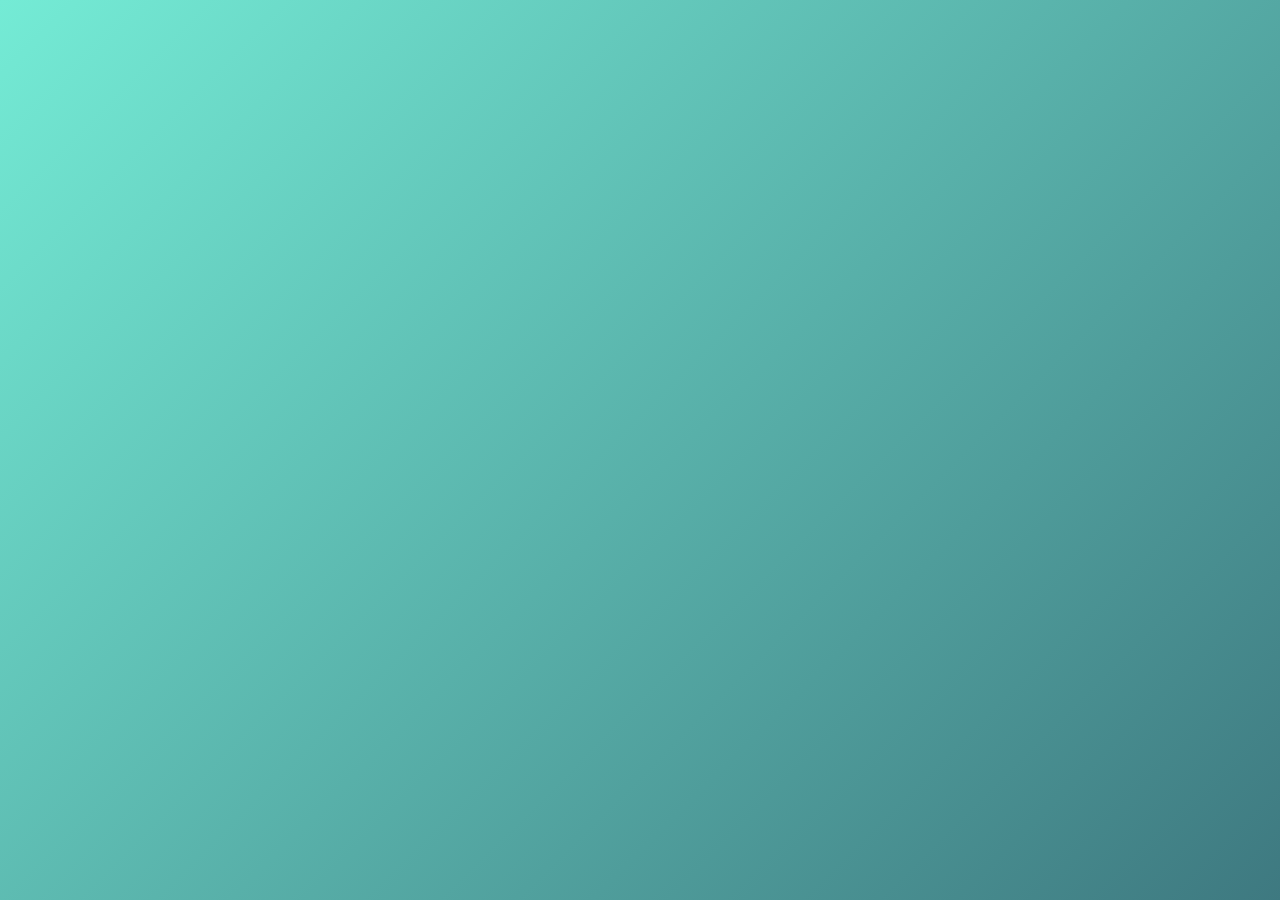
==== index.html @ 254cafa4 "Update index.html" ====
<!DOCTYPE html>
<html lang="es">
<head>
    <meta charset="UTF-8">
    <meta name="viewport" content="width=device-width, initial-scale=1.0">
    <title>Para mi Princesa ❄️</title>
    <style>
        /* --- CONFIGURACIÓN BASE Y FONDO ANIMADO --- */
        * { box-sizing: border-box; margin: 0; padding: 0; }
        
        body {
            font-family: 'Segoe UI', system-ui, -apple-system, sans-serif;
            background: linear-gradient(-45deg, #0f2027, #203a43, #2c5364, #74ebd5);
            background-size: 400% 400%;
            animation: gradienteFondo 15s ease infinite;
            overflow: hidden;
            display: flex;
            justify-content: center;
            align-items: center;
            min-height: 100vh;
            perspective: 1000px; /* Habilita efectos 3D en la pantalla */
        }

        @keyframes gradienteFondo {
            0% { background-position: 0% 50%; }
            50% { background-position: 100% 50%; }
            100% { background-position: 0% 50%; }
        }

        /* --- COPOS DE NIEVE FLOTANTES (EFECTO FROZEN) --- */
        .copo {
            position: absolute;
            top: -10px;
            color: rgba(255, 255, 255, 0.7);
            font-size: 1.2rem;
            user-select: none;
            pointer-events: none;
            animation: caida Nieva linear infinite;
        }

        @keyframes caida {
            0% { transform: translateY(0) rotate(0deg); opacity: 0; }
            10% { opacity: 1; }
            90% { opacity: 1; }
            100% { transform: translateY(105vh) rotate(360deg); opacity: 0; }
        }

        /* --- CONTENEDOR EFECTO CRISTAL 3D (GLASSMORPHISM) --- */
        .container {
            background: rgba(255, 255, 255, 0.08);
            backdrop-filter: blur(16px);
            -webkit-backdrop-filter: blur(16px);
            border: 1px solid rgba(255, 255, 255, 0.2);
            border-radius: 24px;
            padding: 40px 30px;
            width: 90%;
            max-width: 460px;
            text-align: center;
            box-shadow: 0 20px 50px rgba(0, 0, 0, 0.4), 
                        inset 0 0 20px rgba(255, 255, 255, 0.1);
            transform: translateZ(0);
            transition: transform 0.4s ease, box-shadow 0.4s ease;
            z-index: 10;
        }

        .container:hover {
            transform: scale(1.02) rotateX(2deg);
            box-shadow: 0 30px 60px rgba(0, 0, 0, 0.5), inset 0 0 30px rgba(255, 255, 255, 0.2);
        }

        /* --- TEXTOS --- */
        h1 {
            font-size: 26px;
            background: linear-gradient(to right, #ffffff, #a5f3fc);
            -webkit-background-clip: text;
            -webkit-text-fill-color: transparent;
            margin-bottom: 20px;
            font-weight: 800;
            text-shadow: 0 2px 10px rgba(255,255,255,0.1);
        }

        p {
            color: #e2e8f0;
            font-size: 15px;
            line-height: 1.6;
            margin-bottom: 25px;
        }

        /* --- ENTRADAS Y BOTONES ESTILO PREMIUM --- */
        .grupo-input { position: relative; margin-bottom: 20px; }

        input[type="password"] {
            width: 100%;
            padding: 14px 20px;
            background: rgba(0, 0, 0, 0.2);
            border: 2px solid rgba(255, 255, 255, 0.2);
            border-radius: 50px;
            color: white;
            font-size: 16px;
            outline: none;
            text-align: center;
            transition: all 0.3s ease;
        }

        input[type="password"]:focus {
            border-color: #38bdf8;
            box-shadow: 0 0 15px rgba(56, 189, 248, 0.4);
            background: rgba(0, 0, 0, 0.3);
        }

        button {
            background: linear-gradient(135deg, #38bdf8 0%, #0369a1 100%);
            color: white;
            border: none;
            padding: 14px 40px;
            border-radius: 50px;
            font-size: 16px;
            font-weight: 700;
            cursor: pointer;
            transition: all 0.3s cubic-bezier(0.175, 0.885, 0.32, 1.275);
            box-shadow: 0 5px 15px rgba(3, 105, 161, 0.4);
        }

        button:hover {
            transform: translateY(-3px);
            box-shadow: 0 10px 25px rgba(56, 189, 248, 0.6);
        }

        #mensaje-error {
            color: #f87171;
            font-weight: 600;
            margin-top: 15px;
            font-size: 14px;
            min-height: 20px;
        }

        /* --- SECCIÓN OCULTA (CARTA) --- */
        #contenido-secreto { display: none; opacity: 0; transition: opacity 0.8s ease; }
        
        .carta {
            color: #f1f5f9;
            font-size: 15px;
            line-height: 1.7;
            text-align: left;
            white-space: pre-wrap;
            background: rgba(0, 0, 0, 0.15);
            padding: 20px;
            border-radius: 16px;
            margin-bottom: 35px;
            max-height: 250px;
            overflow-y: auto
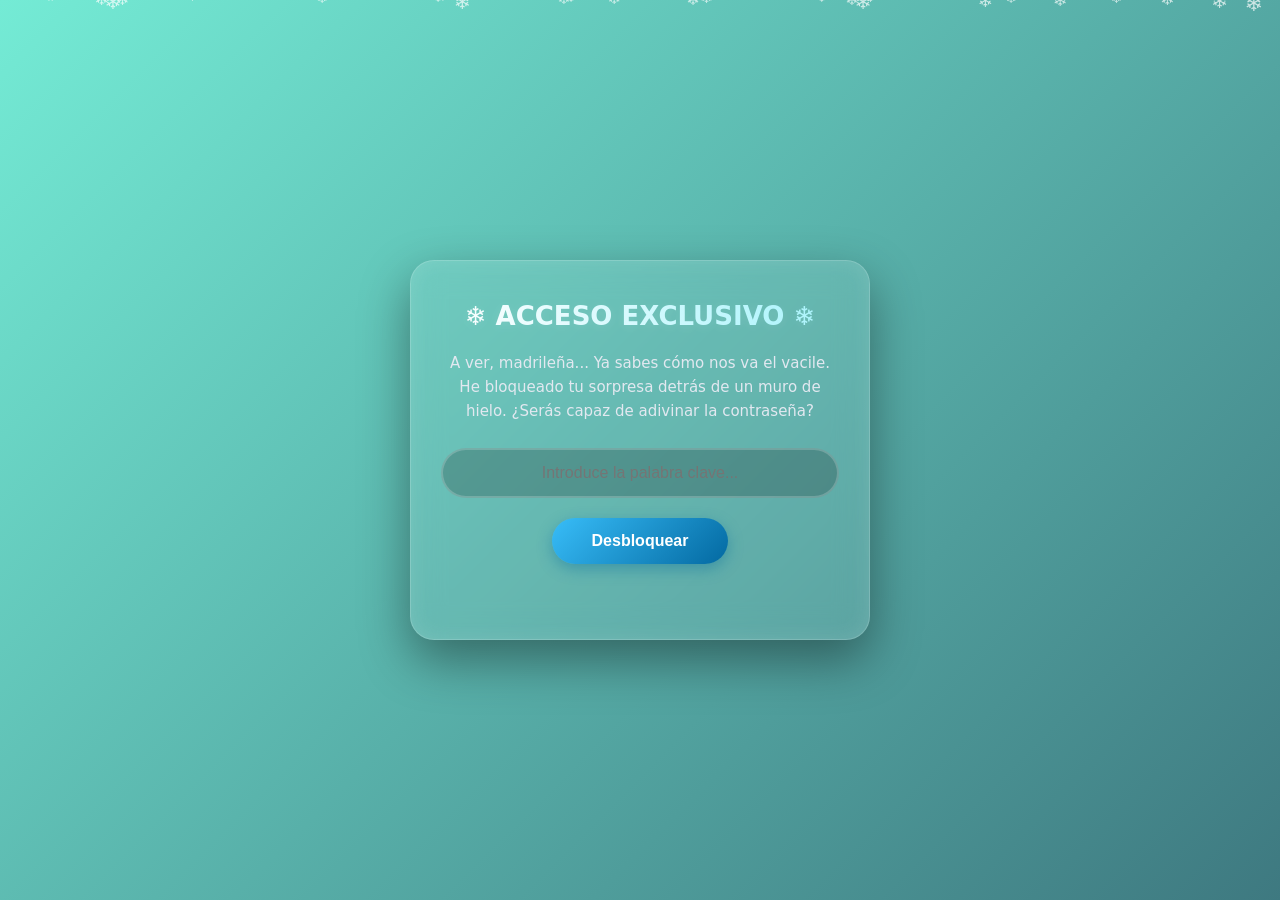
==== commit 6ac48c2a: "Update index.html" ====
--- a/index.html
+++ b/index.html
@@ -148,4 +148,225 @@
             border-radius: 16px;
             margin-bottom: 35px;
             max-height: 250px;
-            overflow-y: auto
+            overflow-y: auto;
+            border: 1px solid rgba(255, 255, 255, 0.05);
+        }
+
+        /* --- LA FLOR MÁGICA 3D / ANIMADA --- */
+        .wrapper-flor {
+            height: 180px;
+            display: flex;
+            justify-content: center;
+            align-items: flex-end;
+            margin-top: 20px;
+            position: relative;
+        }
+
+        .box-flor {
+            position: relative;
+            width: 100px;
+            height: 160px;
+            transform: scale(0);
+            transform-origin: bottom center;
+            transition: transform 2.5s cubic-bezier(0.19, 1, 0.22, 1);
+        }
+
+        .tallo {
+            position: absolute;
+            bottom: 0;
+            left: 50%;
+            width: 6px;
+            height: 110px;
+            background: linear-gradient(to top, #15803d, #22c55e);
+            transform: translateX(-50%);
+            border-radius: 4px;
+            box-shadow: 0 0 10px rgba(34, 197, 94, 0.2);
+        }
+
+        /* Hojas del tallo */
+        .hoja-izq, .hoja-der {
+            position: absolute;
+            width: 20px;
+            height: 12px;
+            background: #22c55e;
+            border-radius: 10px 0 10px 0;
+            top: 60px;
+            left: 31px;
+            transform: rotate(-30deg);
+        }
+        .hoja-der {
+            left: 49px;
+            border-radius: 0 10px 0 10px;
+            transform: rotate(30deg);
+            top: 45px;
+        }
+
+        /* Capullo y Pétalos con volumen (Degradados) */
+        .capullo {
+            position: absolute;
+            top: 15px;
+            left: 50%;
+            transform: translateX(-50%);
+            width: 60px;
+            height: 60px;
+            animation: balanceoFlor 4s ease-in-out infinite;
+        }
+
+        @keyframes balanceoFlor {
+            0%, 100% { transform: translateX(-50%) rotate(-3deg); }
+            50% { transform: translateX(-50%) rotate(3deg); }
+        }
+
+        .petalo {
+            position: absolute;
+            width: 38px;
+            height: 38px;
+            background: linear-gradient(135deg, #ff758c 0%, #ff7eb3 100%);
+            border-radius: 50% 50% 0 50%;
+            transform: rotate(-45deg);
+            box-shadow: 0 4px 10px rgba(255, 117, 140, 0.4);
+        }
+
+        /* Formación tridimensional de la flor */
+        .p1 { transform: rotate(0deg); top: 0; left: 11px; }
+        .p2 { transform: rotate(72deg); top: 10px; left: 25px; }
+        .p3 { transform: rotate(144deg); top: 25px; left: 18px; }
+        .p4 { transform: rotate(216deg); top: 22px; left: 2px; }
+        .p5 { transform: rotate(288deg); top: 5px; left: 0; }
+
+        .centro {
+            position: absolute;
+            top: 17px;
+            left: 17px;
+            background: linear-gradient(135deg, #fef08a 0%, #eab308 100%);
+            width: 26px;
+            height: 26px;
+            border-radius: 50%;
+            box-shadow: 0 0 12px #facc15;
+            z-index: 5;
+        }
+
+        /* Destellos mágicos */
+        .brillos {
+            position: absolute;
+            width: 100%;
+            height: 100%;
+            top: 0;
+            left: 0;
+            pointer-events: none;
+            opacity: 0;
+            transition: opacity 2s ease;
+        }
+
+        @keyframes destellar {
+            0%, 100% { transform: scale(0.8); opacity: 0.3; }
+            50% { transform: scale(1.2); opacity: 1; }
+        }
+    </style>
+</head>
+<body>
+
+    <div class="container" id="caja-principal">
+        
+        <div id="bloque-login">
+            <h1>❄️ ACCESO EXCLUSIVO ❄️</h1>
+            <p>A ver, madrileña... Ya sabes cómo nos va el vacile. He bloqueado tu sorpresa detrás de un muro de hielo. ¿Serás capaz de adivinar la contraseña?</p>
+            <div class="grupo-input">
+                <input type="password" id="password-input" placeholder="Introduce la palabra clave...">
+            </div>
+            <button onclick="verificarContrasena()">Desbloquear</button>
+            <div id="mensaje-error"></div>
+        </div>
+
+        <div id="contenido-secreto">
+            <h1 style="background: linear-gradient(to right, #ff758c, #ff7eb3); -webkit-background-clip: text; -webkit-text-fill-color: transparent;">¡Acertaste, Frozen! 👑</h1>
+            
+            <div class="carta">
+Hola Claudia,
+
+Sabes de sobra que lo nuestro no es normal, que siempre estamos con el pique, las sorpresas y las adivinanzas, pero hoy me apetecía currarme algo diferente solo para ti.
+
+Aunque estés en Madrid y a veces la distancia joda un poco, quería recordarte lo increíblemente especial que eres para mí. Eres mi princesa (y mi Frozen favorita, aunque me pongas caras). Gracias por cada risa, por cada pique y por ser exactamente como eres.
+
+Esta flor que va a nacer aquí abajo es tuya, para que veas que ni la pantalla ni los kilómetros me impiden mandarte un detalle único. Te quiero.
+            </div>
+
+            <div class="wrapper-flor">
+                <div class="box-flor" id="mi-flor">
+                    <div class="tallo">
+                        <div class="hoja-izq"></div>
+                        <div class="hoja-der"></div>
+                    </div>
+                    <div class="capullo">
+                        <div class="petalo p1"></div>
+                        <div class="petalo p2"></div>
+                        <div class="petalo p3"></div>
+                        <div class="petalo p4"></div>
+                        <div class="petalo p5"></div>
+                        <div class="centro"></div>
+                    </div>
+                </div>
+                <div class="brillos" id="zona-brillos" style="font-size: 20px; color: #facc15; position: absolute; top: 20px;">✨ ✨</div>
+            </div>
+        </div>
+    </div>
+
+    <script>
+        // --- EFECTO DE NIEVE GENERADO POR CÓDIGO ---
+        const cantidadCopos = 30;
+        const body = document.body;
+
+        for (let i = 0; i < cantidadCopos; i++) {
+            const copo = document.createElement('div');
+            copo.classList.add('copo');
+            copo.innerText = '❄️';
+            copo.style.left = Math.random() * 100 + 'vw';
+            copo.style.animationDuration = (Math.random() * 3 + 2) + 's'; // Velocidades aleatorias
+            copo.style.animationDelay = Math.random() * 5 + 's';
+            copo.style.fontSize = (Math.random() * 0.8 + 0.6) + 'rem';
+            body.appendChild(copo);
+        }
+
+        // --- LÓGICA DE CONTRASEÑA ---
+        const contrasenaCorrecta = "frozen"; 
+
+        const respuestasIncorrectas = [
+            "Frío, frío... como tu corazón de hielo. ¡Inténtalo otra vez! 🧊",
+            "¿Esa contraseña? Qué poca fe tienes... Piensa un poco, madrileña. 😜",
+            "Nones. Te conozco y sé que puedes hacerlo mejor. 🏛️",
+            "¡Error! Si no te la sabes, me vas a tener que pagar una buena cena... 🍕"
+        ];
+
+        function verificarContrasena() {
+            const input = document.getElementById("password-input").value.trim().toLowerCase();
+            const mensajeError = document.getElementById("mensaje-error");
+            
+            if (input === contrasenaCorrecta) {
+                // Transición limpia ocultando y mostrando el contenido
+                document.getElementById("bloque-login").style.display = "none";
+                const contenido = document.getElementById("contenido-secreto");
+                contenido.style.display = "block";
+                
+                // Efecto de aparición fluida del bloque secreto
+                setTimeout(() => { contenido.style.opacity = "1"; }, 50);
+                
+                // La flor crece con un efecto pop up en 3D
+                setTimeout(() => {
+                    document.getElementById("mi-flor").style.transform = "scale(1.2)";
+                    document.getElementById("zona-brillos").style.opacity = "1";
+                    document.getElementById("zona-brillos").style.animation = "destellar 2s ease infinite";
+                }, 400);
+            } else {
+                const fraseAleatoria = respuestasIncorrectas[Math.floor(Math.random() * respuestasIncorrectas.length)];
+                mensajeError.innerText = fraseAleatoria;
+                document.getElementById("password-input").value = "";
+            }
+        }
+
+        // Enviar con la tecla Enter
+        document.getElementById("password-input").addEventListener("keyup", function(event) {
+            if (event.key === "Enter") { verificarContrasena(); }
+        });
+    </script>
+</body>
+</html>
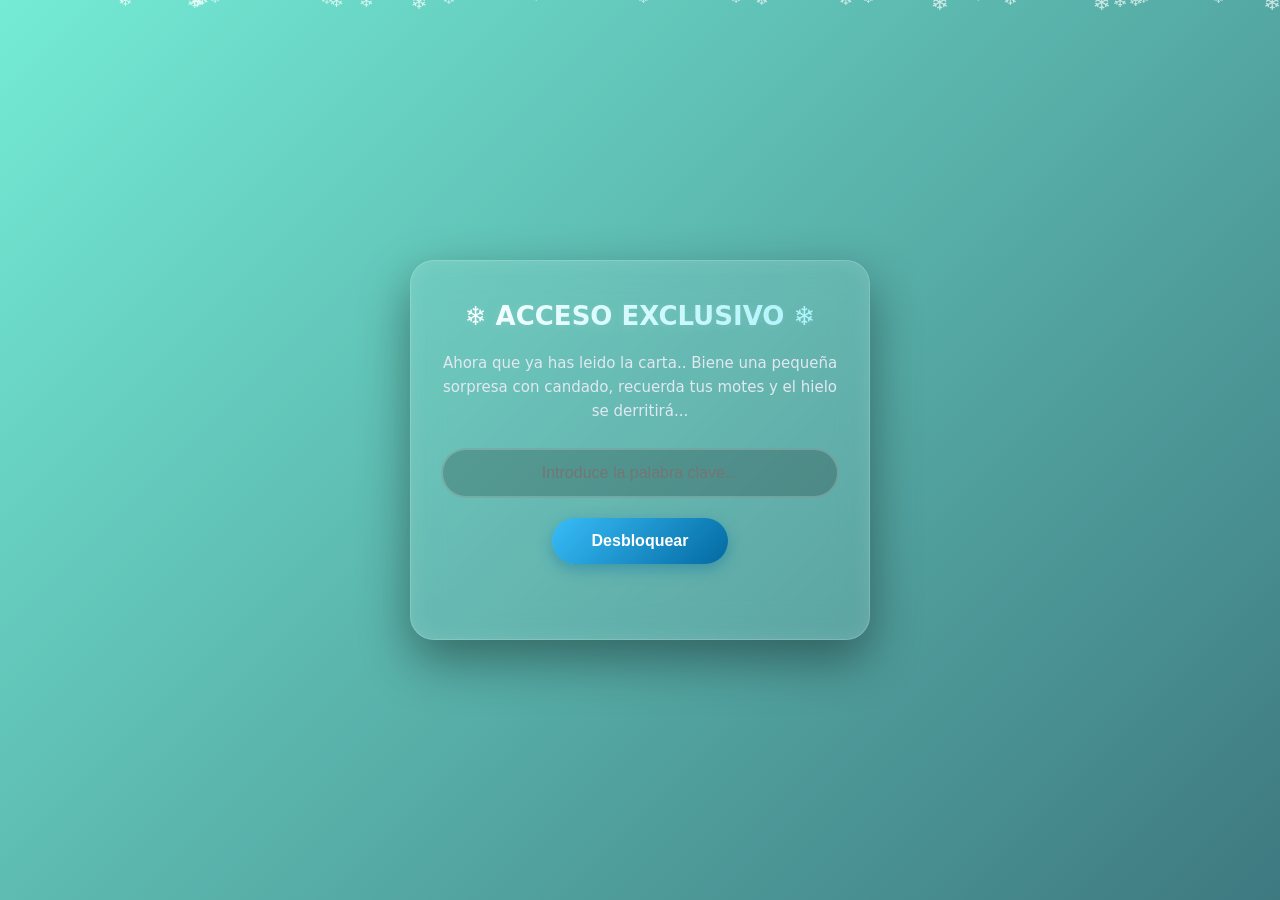
==== commit 7d1a1316: "Update index.html" ====
--- a/index.html
+++ b/index.html
@@ -270,7 +270,7 @@
         
         <div id="bloque-login">
             <h1>❄️ ACCESO EXCLUSIVO ❄️</h1>
-            <p>A ver, madrileña... Ya sabes cómo nos va el vacile. He bloqueado tu sorpresa detrás de un muro de hielo. ¿Serás capaz de adivinar la contraseña?</p>
+            <p>Ahora que ya has leido la carta.. Biene una pequeña sorpresa con candado, recuerda tus motes y el hielo se derritirá...</p>
             <div class="grupo-input">
                 <input type="password" id="password-input" placeholder="Introduce la palabra clave...">
             </div>
@@ -282,13 +282,10 @@
             <h1 style="background: linear-gradient(to right, #ff758c, #ff7eb3); -webkit-background-clip: text; -webkit-text-fill-color: transparent;">¡Acertaste, Frozen! 👑</h1>
             
             <div class="carta">
-Hola Claudia,
-
-Sabes de sobra que lo nuestro no es normal, que siempre estamos con el pique, las sorpresas y las adivinanzas, pero hoy me apetecía currarme algo diferente solo para ti.
-
-Aunque estés en Madrid y a veces la distancia joda un poco, quería recordarte lo increíblemente especial que eres para mí. Eres mi princesa (y mi Frozen favorita, aunque me pongas caras). Gracias por cada risa, por cada pique y por ser exactamente como eres.
-
-Esta flor que va a nacer aquí abajo es tuya, para que veas que ni la pantalla ni los kilómetros me impiden mandarte un detalle único. Te quiero.
+Adivinaste la CONTRASEÑA!! ahora te falta las sorpresas de verano jajaja, bueno, aunque ya has leido la carta solo queria recordarte lo tan extrañamente e inesperadamente importante que te has convertido para mi
+y aunque entre tu y yo haya más de un kilometro por extraño que parezca siento que en verdad estas más cerca que en la realidad, todavia hace falta descubrirte y conocerte a fondo, y sinceramente yo ya firmé ese trato,
+me debes muchos planes y enseñarme Judo JAJAJA,Ah, te hice una mini rosa, no es mucho pero la hice con cariño, creeme, hacer una rosa con codigos lo subestimé y mareado terminé y todo jajajaj. Pd:puedes
+entrar a la apgina cunatas veces quierasm la he creado apra que nunca se destruya :)
             </div>
 
             <div class="wrapper-flor">
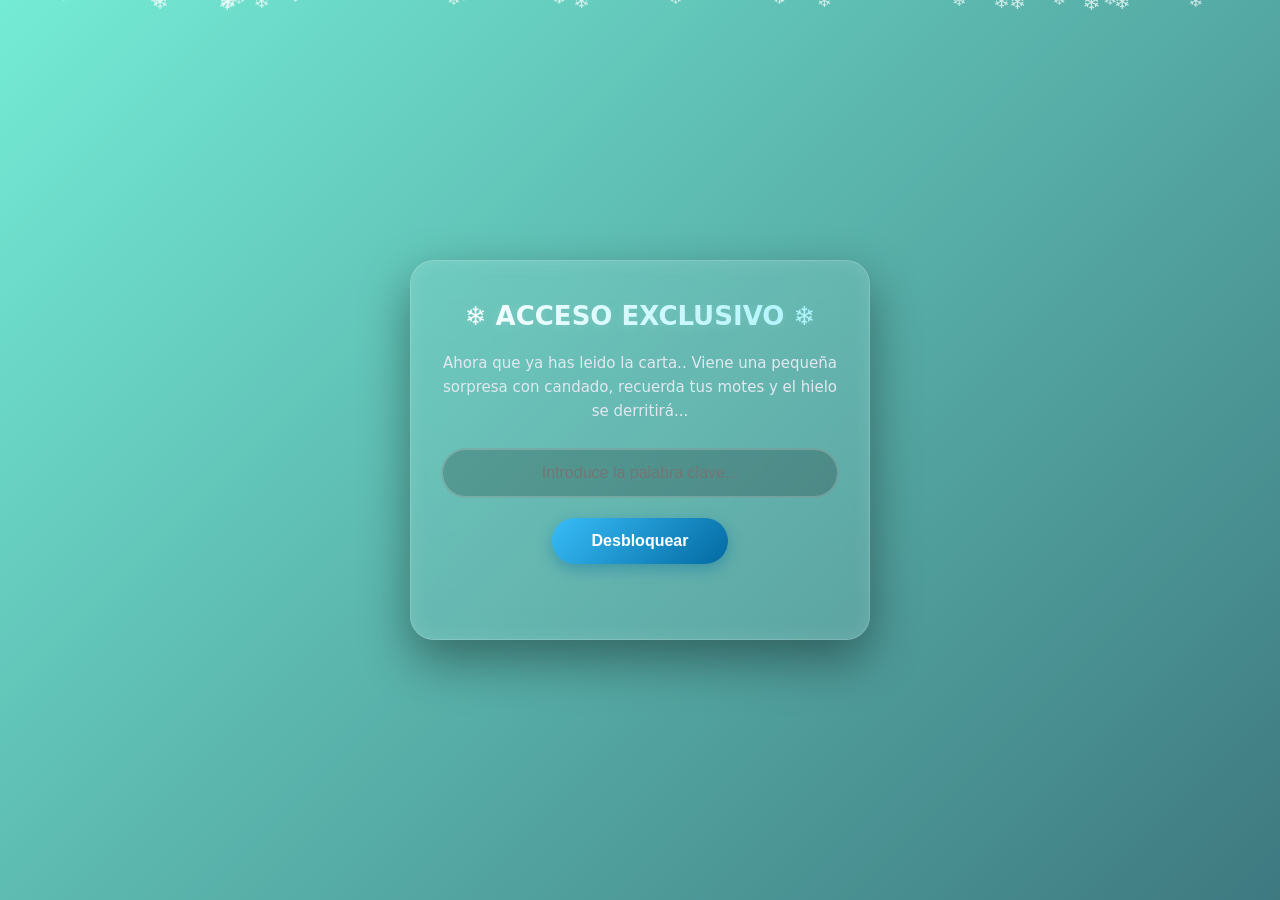
==== commit e976f06e: "Update index.html" ====
--- a/index.html
+++ b/index.html
@@ -270,7 +270,7 @@
         
         <div id="bloque-login">
             <h1>❄️ ACCESO EXCLUSIVO ❄️</h1>
-            <p>Ahora que ya has leido la carta.. Biene una pequeña sorpresa con candado, recuerda tus motes y el hielo se derritirá...</p>
+            <p>Ahora que ya has leido la carta.. Viene una pequeña sorpresa con candado, recuerda tus motes y el hielo se derritirá...</p>
             <div class="grupo-input">
                 <input type="password" id="password-input" placeholder="Introduce la palabra clave...">
             </div>
@@ -284,8 +284,7 @@
             <div class="carta">
 Adivinaste la CONTRASEÑA!! ahora te falta las sorpresas de verano jajaja, bueno, aunque ya has leido la carta solo queria recordarte lo tan extrañamente e inesperadamente importante que te has convertido para mi
 y aunque entre tu y yo haya más de un kilometro por extraño que parezca siento que en verdad estas más cerca que en la realidad, todavia hace falta descubrirte y conocerte a fondo, y sinceramente yo ya firmé ese trato,
-me debes muchos planes y enseñarme Judo JAJAJA,Ah, te hice una mini rosa, no es mucho pero la hice con cariño, creeme, hacer una rosa con codigos lo subestimé y mareado terminé y todo jajajaj. Pd:puedes
-entrar a la apgina cunatas veces quierasm la he creado apra que nunca se destruya :)
+me debes muchos planes y enseñarme Judo JAJAJA,Ah, te hice una mini rosa, no es mucho comparado con lo que me gustaría pero es diferente y un poco más divertido :). Pd: Para mi princesa.
             </div>
 
             <div class="wrapper-flor">
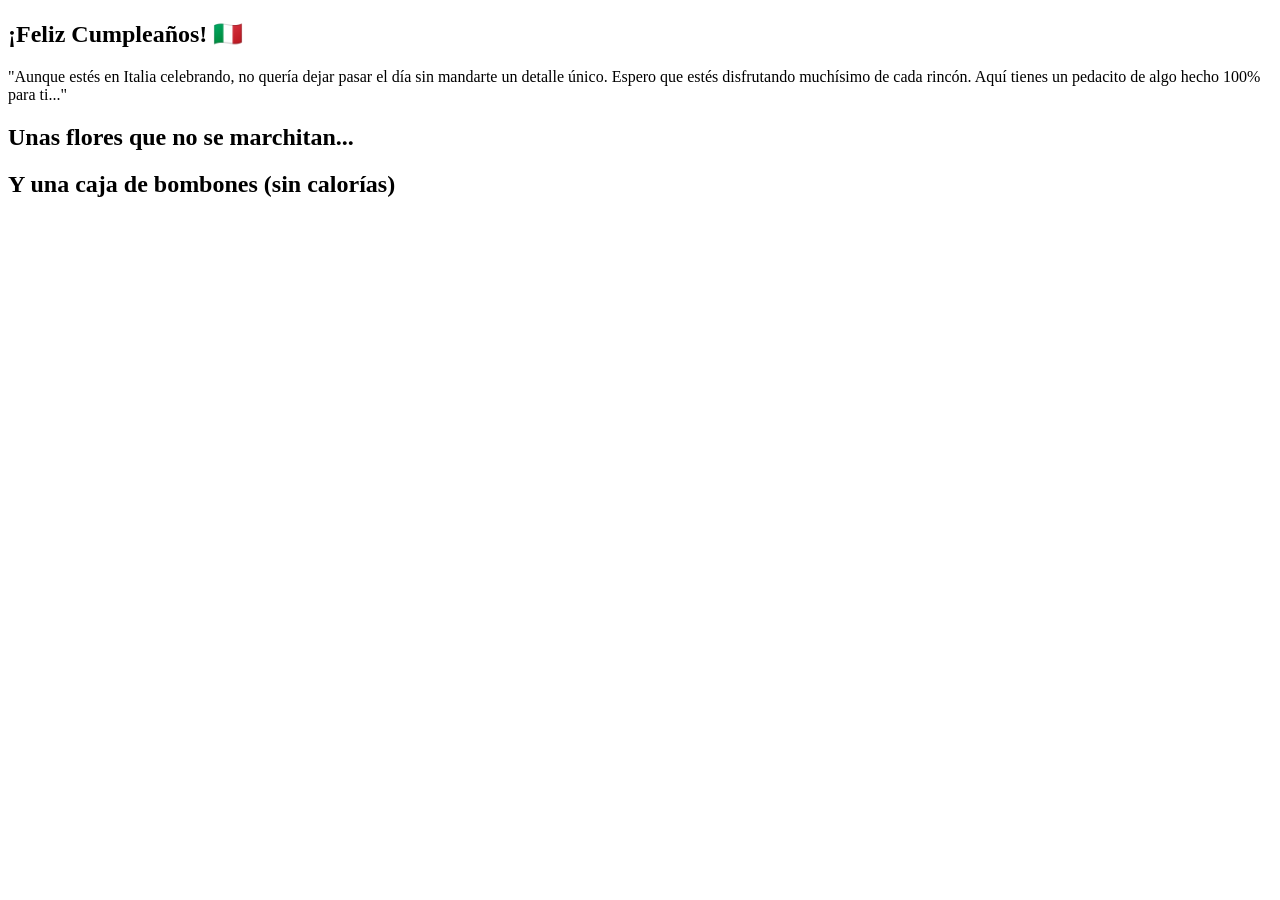
==== commit f0d3fbfd: "Update index.html" ====
--- a/index.html
+++ b/index.html
@@ -3,366 +3,55 @@
 <head>
     <meta charset="UTF-8">
     <meta name="viewport" content="width=device-width, initial-scale=1.0">
-    <title>Para mi Princesa ❄️</title>
-    <style>
-        /* --- CONFIGURACIÓN BASE Y FONDO ANIMADO --- */
-        * { box-sizing: border-box; margin: 0; padding: 0; }
-        
-        body {
-            font-family: 'Segoe UI', system-ui, -apple-system, sans-serif;
-            background: linear-gradient(-45deg, #0f2027, #203a43, #2c5364, #74ebd5);
-            background-size: 400% 400%;
-            animation: gradienteFondo 15s ease infinite;
-            overflow: hidden;
-            display: flex;
-            justify-content: center;
-            align-items: center;
-            min-height: 100vh;
-            perspective: 1000px; /* Habilita efectos 3D en la pantalla */
-        }
-
-        @keyframes gradienteFondo {
-            0% { background-position: 0% 50%; }
-            50% { background-position: 100% 50%; }
-            100% { background-position: 0% 50%; }
-        }
-
-        /* --- COPOS DE NIEVE FLOTANTES (EFECTO FROZEN) --- */
-        .copo {
-            position: absolute;
-            top: -10px;
-            color: rgba(255, 255, 255, 0.7);
-            font-size: 1.2rem;
-            user-select: none;
-            pointer-events: none;
-            animation: caida Nieva linear infinite;
-        }
-
-        @keyframes caida {
-            0% { transform: translateY(0) rotate(0deg); opacity: 0; }
-            10% { opacity: 1; }
-            90% { opacity: 1; }
-            100% { transform: translateY(105vh) rotate(360deg); opacity: 0; }
-        }
-
-        /* --- CONTENEDOR EFECTO CRISTAL 3D (GLASSMORPHISM) --- */
-        .container {
-            background: rgba(255, 255, 255, 0.08);
-            backdrop-filter: blur(16px);
-            -webkit-backdrop-filter: blur(16px);
-            border: 1px solid rgba(255, 255, 255, 0.2);
-            border-radius: 24px;
-            padding: 40px 30px;
-            width: 90%;
-            max-width: 460px;
-            text-align: center;
-            box-shadow: 0 20px 50px rgba(0, 0, 0, 0.4), 
-                        inset 0 0 20px rgba(255, 255, 255, 0.1);
-            transform: translateZ(0);
-            transition: transform 0.4s ease, box-shadow 0.4s ease;
-            z-index: 10;
-        }
-
-        .container:hover {
-            transform: scale(1.02) rotateX(2deg);
-            box-shadow: 0 30px 60px rgba(0, 0, 0, 0.5), inset 0 0 30px rgba(255, 255, 255, 0.2);
-        }
-
-        /* --- TEXTOS --- */
-        h1 {
-            font-size: 26px;
-            background: linear-gradient(to right, #ffffff, #a5f3fc);
-            -webkit-background-clip: text;
-            -webkit-text-fill-color: transparent;
-            margin-bottom: 20px;
-            font-weight: 800;
-            text-shadow: 0 2px 10px rgba(255,255,255,0.1);
-        }
-
-        p {
-            color: #e2e8f0;
-            font-size: 15px;
-            line-height: 1.6;
-            margin-bottom: 25px;
-        }
-
-        /* --- ENTRADAS Y BOTONES ESTILO PREMIUM --- */
-        .grupo-input { position: relative; margin-bottom: 20px; }
-
-        input[type="password"] {
-            width: 100%;
-            padding: 14px 20px;
-            background: rgba(0, 0, 0, 0.2);
-            border: 2px solid rgba(255, 255, 255, 0.2);
-            border-radius: 50px;
-            color: white;
-            font-size: 16px;
-            outline: none;
-            text-align: center;
-            transition: all 0.3s ease;
-        }
-
-        input[type="password"]:focus {
-            border-color: #38bdf8;
-            box-shadow: 0 0 15px rgba(56, 189, 248, 0.4);
-            background: rgba(0, 0, 0, 0.3);
-        }
-
-        button {
-            background: linear-gradient(135deg, #38bdf8 0%, #0369a1 100%);
-            color: white;
-            border: none;
-            padding: 14px 40px;
-            border-radius: 50px;
-            font-size: 16px;
-            font-weight: 700;
-            cursor: pointer;
-            transition: all 0.3s cubic-bezier(0.175, 0.885, 0.32, 1.275);
-            box-shadow: 0 5px 15px rgba(3, 105, 161, 0.4);
-        }
-
-        button:hover {
-            transform: translateY(-3px);
-            box-shadow: 0 10px 25px rgba(56, 189, 248, 0.6);
-        }
-
-        #mensaje-error {
-            color: #f87171;
-            font-weight: 600;
-            margin-top: 15px;
-            font-size: 14px;
-            min-height: 20px;
-        }
-
-        /* --- SECCIÓN OCULTA (CARTA) --- */
-        #contenido-secreto { display: none; opacity: 0; transition: opacity 0.8s ease; }
-        
-        .carta {
-            color: #f1f5f9;
-            font-size: 15px;
-            line-height: 1.7;
-            text-align: left;
-            white-space: pre-wrap;
-            background: rgba(0, 0, 0, 0.15);
-            padding: 20px;
-            border-radius: 16px;
-            margin-bottom: 35px;
-            max-height: 250px;
-            overflow-y: auto;
-            border: 1px solid rgba(255, 255, 255, 0.05);
-        }
-
-        /* --- LA FLOR MÁGICA 3D / ANIMADA --- */
-        .wrapper-flor {
-            height: 180px;
-            display: flex;
-            justify-content: center;
-            align-items: flex-end;
-            margin-top: 20px;
-            position: relative;
-        }
-
-        .box-flor {
-            position: relative;
-            width: 100px;
-            height: 160px;
-            transform: scale(0);
-            transform-origin: bottom center;
-            transition: transform 2.5s cubic-bezier(0.19, 1, 0.22, 1);
-        }
-
-        .tallo {
-            position: absolute;
-            bottom: 0;
-            left: 50%;
-            width: 6px;
-            height: 110px;
-            background: linear-gradient(to top, #15803d, #22c55e);
-            transform: translateX(-50%);
-            border-radius: 4px;
-            box-shadow: 0 0 10px rgba(34, 197, 94, 0.2);
-        }
-
-        /* Hojas del tallo */
-        .hoja-izq, .hoja-der {
-            position: absolute;
-            width: 20px;
-            height: 12px;
-            background: #22c55e;
-            border-radius: 10px 0 10px 0;
-            top: 60px;
-            left: 31px;
-            transform: rotate(-30deg);
-        }
-        .hoja-der {
-            left: 49px;
-            border-radius: 0 10px 0 10px;
-            transform: rotate(30deg);
-            top: 45px;
-        }
-
-        /* Capullo y Pétalos con volumen (Degradados) */
-        .capullo {
-            position: absolute;
-            top: 15px;
-            left: 50%;
-            transform: translateX(-50%);
-            width: 60px;
-            height: 60px;
-            animation: balanceoFlor 4s ease-in-out infinite;
-        }
-
-        @keyframes balanceoFlor {
-            0%, 100% { transform: translateX(-50%) rotate(-3deg); }
-            50% { transform: translateX(-50%) rotate(3deg); }
-        }
-
-        .petalo {
-            position: absolute;
-            width: 38px;
-            height: 38px;
-            background: linear-gradient(135deg, #ff758c 0%, #ff7eb3 100%);
-            border-radius: 50% 50% 0 50%;
-            transform: rotate(-45deg);
-            box-shadow: 0 4px 10px rgba(255, 117, 140, 0.4);
-        }
-
-        /* Formación tridimensional de la flor */
-        .p1 { transform: rotate(0deg); top: 0; left: 11px; }
-        .p2 { transform: rotate(72deg); top: 10px; left: 25px; }
-        .p3 { transform: rotate(144deg); top: 25px; left: 18px; }
-        .p4 { transform: rotate(216deg); top: 22px; left: 2px; }
-        .p5 { transform: rotate(288deg); top: 5px; left: 0; }
-
-        .centro {
-            position: absolute;
-            top: 17px;
-            left: 17px;
-            background: linear-gradient(135deg, #fef08a 0%, #eab308 100%);
-            width: 26px;
-            height: 26px;
-            border-radius: 50%;
-            box-shadow: 0 0 12px #facc15;
-            z-index: 5;
-        }
-
-        /* Destellos mágicos */
-        .brillos {
-            position: absolute;
-            width: 100%;
-            height: 100%;
-            top: 0;
-            left: 0;
-            pointer-events: none;
-            opacity: 0;
-            transition: opacity 2s ease;
-        }
-
-        @keyframes destellar {
-            0%, 100% { transform: scale(0.8); opacity: 0.3; }
-            50% { transform: scale(1.2); opacity: 1; }
-        }
-    </style>
+    <title>Feliz Cumpleaños</title>
+    <link rel="stylesheet" href="style.css">
 </head>
 <body>
 
-    <div class="container" id="caja-principal">
-        
-        <div id="bloque-login">
-            <h1>❄️ ACCESO EXCLUSIVO ❄️</h1>
-            <p>Ahora que ya has leido la carta.. Viene una pequeña sorpresa con candado, recuerda tus motes y el hielo se derritirá...</p>
-            <div class="grupo-input">
-                <input type="password" id="password-input" placeholder="Introduce la palabra clave...">
+    <section class="seccion-carta">
+        <div class="carta">
+            <h1>¡Feliz Cumpleaños! 🇮🇹</h1>
+            <p class="texto-carta">
+                "Aunque estés en Italia celebrando, no quería dejar pasar el día sin mandarte un detalle único. 
+                Espero que estés disfrutando muchísimo de cada rincón. Aquí tienes un pedacito de algo hecho 100% para ti..."
+            </p>
+        </div>
+    </section>
+
+    <section class="seccion-flores">
+        <h2>Unas flores que no se marchitan...</h2>
+        <div class="flor">
+            <div class="petalo p1"></div>
+            <div class="petalo p2"></div>
+            <div class="petalo p3"></div>
+            <div class="petalo p4"></div>
+            <div class="centro-flor"></div>
+            <div class="tallo"></div>
+        </div>
+    </section>
+
+    <section class="seccion-bombones">
+        <h2>Y una caja de bombones (sin calorías)</h2>
+        <div class="caja-bombones">
+            <div class="bombon" onclick="comerBombon(this)">
+                <div class="crema"></div>
             </div>
-            <button onclick="verificarContrasena()">Desbloquear</button>
-            <div id="mensaje-error"></div>
-        </div>
-
-        <div id="contenido-secreto">
-            <h1 style="background: linear-gradient(to right, #ff758c, #ff7eb3); -webkit-background-clip: text; -webkit-text-fill-color: transparent;">¡Acertaste, Frozen! 👑</h1>
-            
-            <div class="carta">
-Adivinaste la CONTRASEÑA!! ahora te falta las sorpresas de verano jajaja, bueno, aunque ya has leido la carta solo queria recordarte lo tan extrañamente e inesperadamente importante que te has convertido para mi
-y aunque entre tu y yo haya más de un kilometro por extraño que parezca siento que en verdad estas más cerca que en la realidad, todavia hace falta descubrirte y conocerte a fondo, y sinceramente yo ya firmé ese trato,
-me debes muchos planes y enseñarme Judo JAJAJA,Ah, te hice una mini rosa, no es mucho comparado con lo que me gustaría pero es diferente y un poco más divertido :). Pd: Para mi princesa.
+            <div class="bombon fresa" onclick="comerBombon(this)">
+                <div class="crema"></div>
             </div>
-
-            <div class="wrapper-flor">
-                <div class="box-flor" id="mi-flor">
-                    <div class="tallo">
-                        <div class="hoja-izq"></div>
-                        <div class="hoja-der"></div>
-                    </div>
-                    <div class="capullo">
-                        <div class="petalo p1"></div>
-                        <div class="petalo p2"></div>
-                        <div class="petalo p3"></div>
-                        <div class="petalo p4"></div>
-                        <div class="petalo p5"></div>
-                        <div class="centro"></div>
-                    </div>
-                </div>
-                <div class="brillos" id="zona-brillos" style="font-size: 20px; color: #facc15; position: absolute; top: 20px;">✨ ✨</div>
+            <div class="bombon blanco" onclick="comerBombon(this)">
+                <div class="crema"></div>
             </div>
         </div>
-    </div>
+    </section>
 
     <script>
-        // --- EFECTO DE NIEVE GENERADO POR CÓDIGO ---
-        const cantidadCopos = 30;
-        const body = document.body;
-
-        for (let i = 0; i < cantidadCopos; i++) {
-            const copo = document.createElement('div');
-            copo.classList.add('copo');
-            copo.innerText = '❄️';
-            copo.style.left = Math.random() * 100 + 'vw';
-            copo.style.animationDuration = (Math.random() * 3 + 2) + 's'; // Velocidades aleatorias
-            copo.style.animationDelay = Math.random() * 5 + 's';
-            copo.style.fontSize = (Math.random() * 0.8 + 0.6) + 'rem';
-            body.appendChild(copo);
+        // Una pizca de JavaScript para que pueda interactuar con los bombones
+        function comerBombon(elemento) {
+            elemento.style.opacity = '0.2'; // Hace que el bombón se "desvanezca" como si se lo hubiera comido
+            elemento.style.transform = 'scale(0.8)';
+            elemento.style.pointerEvents = 'none'; // Evita que se vuelva a pulsar
         }
-
-        // --- LÓGICA DE CONTRASEÑA ---
-        const contrasenaCorrecta = "frozen"; 
-
-        const respuestasIncorrectas = [
-            "Frío, frío... como tu corazón de hielo. ¡Inténtalo otra vez! 🧊",
-            "¿Esa contraseña? Qué poca fe tienes... Piensa un poco, madrileña. 😜",
-            "Nones. Te conozco y sé que puedes hacerlo mejor. 🏛️",
-            "¡Error! Si no te la sabes, me vas a tener que pagar una buena cena... 🍕"
-        ];
-
-        function verificarContrasena() {
-            const input = document.getElementById("password-input").value.trim().toLowerCase();
-            const mensajeError = document.getElementById("mensaje-error");
-            
-            if (input === contrasenaCorrecta) {
-                // Transición limpia ocultando y mostrando el contenido
-                document.getElementById("bloque-login").style.display = "none";
-                const contenido = document.getElementById("contenido-secreto");
-                contenido.style.display = "block";
-                
-                // Efecto de aparición fluida del bloque secreto
-                setTimeout(() => { contenido.style.opacity = "1"; }, 50);
-                
-                // La flor crece con un efecto pop up en 3D
-                setTimeout(() => {
-                    document.getElementById("mi-flor").style.transform = "scale(1.2)";
-                    document.getElementById("zona-brillos").style.opacity = "1";
-                    document.getElementById("zona-brillos").style.animation = "destellar 2s ease infinite";
-                }, 400);
-            } else {
-                const fraseAleatoria = respuestasIncorrectas[Math.floor(Math.random() * respuestasIncorrectas.length)];
-                mensajeError.innerText = fraseAleatoria;
-                document.getElementById("password-input").value = "";
-            }
-        }
-
-        // Enviar con la tecla Enter
-        document.getElementById("password-input").addEventListener("keyup", function(event) {
-            if (event.key === "Enter") { verificarContrasena(); }
-        });
     </script>
 </body>
 </html>
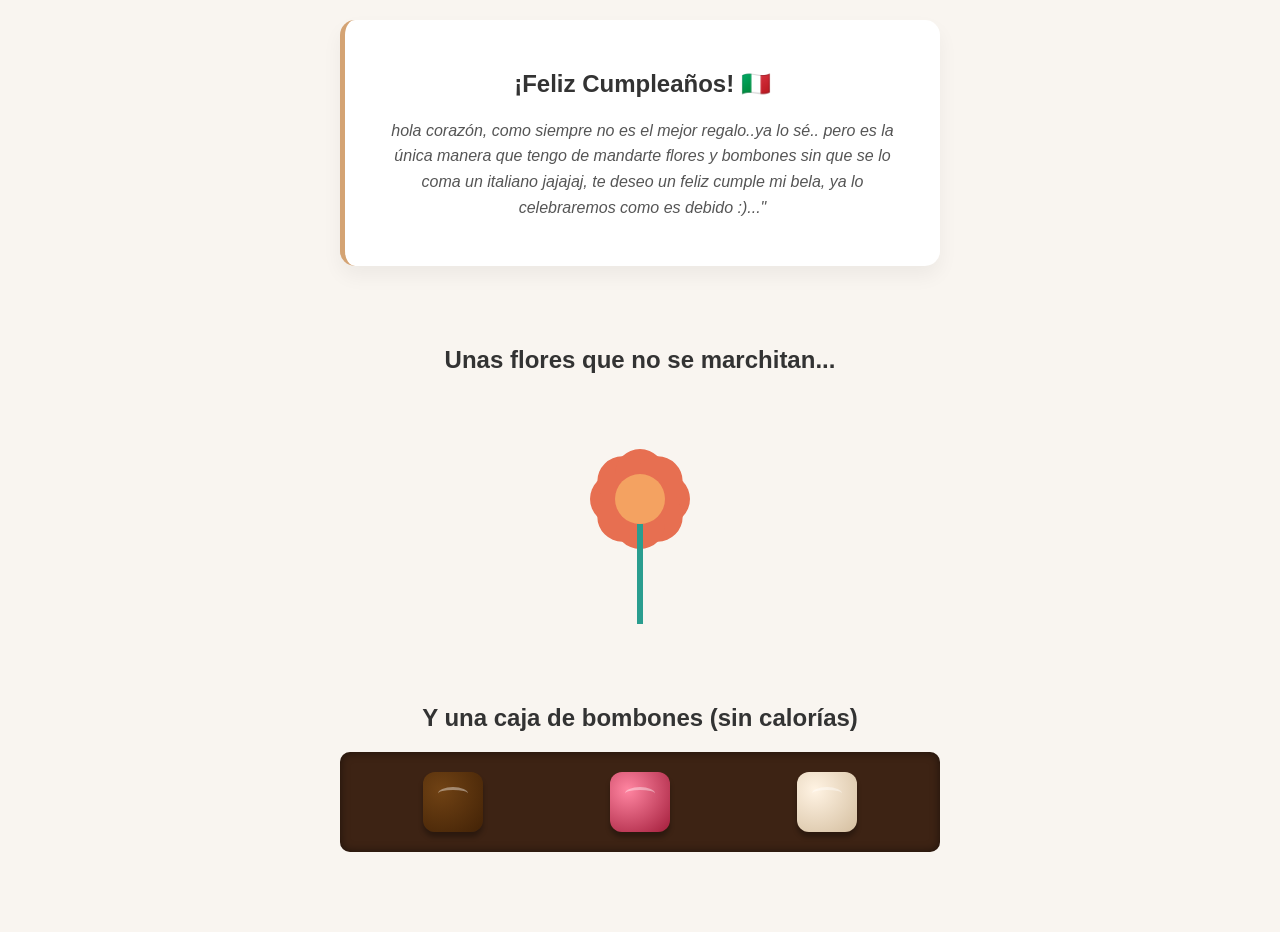
==== commit f12915b3: "Update index.html" ====
--- a/index.html
+++ b/index.html
@@ -12,8 +12,7 @@
         <div class="carta">
             <h1>¡Feliz Cumpleaños! 🇮🇹</h1>
             <p class="texto-carta">
-                "Aunque estés en Italia celebrando, no quería dejar pasar el día sin mandarte un detalle único. 
-                Espero que estés disfrutando muchísimo de cada rincón. Aquí tienes un pedacito de algo hecho 100% para ti..."
+                hola corazón, como siempre no es el mejor regalo..ya lo sé.. pero es la única manera que tengo de mandarte flores y bombones sin que se lo coma un italiano jajajaj, te deseo un feliz cumple mi bela, ya lo celebraremos como es debido :)..."
             </p>
         </div>
     </section>
--- a/style.css
+++ b/style.css
@@ -0,0 +1,119 @@
+/* Configuración General */
+body {
+    background-color: #f9f5f0; /* Un tono crema suave, elegante y romántico */
+    font-family: 'Segoe UI', Tahoma, Geneva, Verdana, sans-serif;
+    color: #333;
+    margin: 0;
+    padding: 20px;
+    display: flex;
+    flex-direction: column;
+    align-items: center;
+}
+
+section {
+    width: 100%;
+    max-width: 600px;
+    margin-bottom: 60px;
+    text-align: center;
+}
+
+/* --- ESTILO DE LA CARTA --- */
+.carta {
+    background: white;
+    padding: 30px;
+    border-radius: 15px;
+    box-shadow: 0 10px 20px rgba(0,0,0,0.05);
+    border-left: 5px solid #d4a373; /* Un detalle de color dorado/madera */
+}
+
+.texto-carta {
+    line-height: 1.6;
+    font-style: italic;
+    color: #555;
+}
+
+/* --- ESTILO DE LA FLOR --- */
+.flor {
+    position: relative;
+    width: 150px;
+    height: 150px;
+    margin: 50px auto;
+}
+
+.centro-flor {
+    position: absolute;
+    top: 50px;
+    left: 50px;
+    width: 50px;
+    height: 50px;
+    background-color: #f4a261; /* Centro naranja/amarillo */
+    border-radius: 50%;
+    z-index: 10;
+}
+
+.petalo {
+    position: absolute;
+    top: 50px;
+    left: 25px;
+    width: 100px;
+    height: 50px;
+    background-color: #e76f51; /* Pétalos color coral/rojo suave */
+    border-radius: 50px;
+}
+
+/* Rotamos los pétalos para formar la flor */
+.p1 { transform: rotate(0deg); }
+.p2 { transform: rotate(45deg); }
+.p3 { transform: rotate(90deg); }
+.p4 { transform: rotate(135deg); }
+
+.tallo {
+    position: absolute;
+    top: 100px;
+    left: 72px;
+    width: 6px;
+    height: 100px;
+    background-color: #2a9d8f; /* Tallo verde */
+    z-index: 1;
+}
+
+/* --- ESTILO DE LOS BOMBONES --- */
+.caja-bombones {
+    background-color: #3d2314; /* Color caja de chocolate oscuro */
+    padding: 20px;
+    border-radius: 10px;
+    display: flex;
+    justify-content: space-around;
+    box-shadow: inset 0 0 10px rgba(0,0,0,0.5);
+}
+
+.bombon {
+    width: 60px;
+    height: 60px;
+    background: radial-gradient(circle at 30% 30%, #704214, #422206); /* Chocolate con leche y sombra */
+    border-radius: 12px;
+    cursor: pointer;
+    transition: all 0.3s ease;
+    position: relative;
+    box-shadow: 0 5px 5px rgba(0,0,0,0.3);
+}
+
+/* Variaciones de bombones */
+.bombon.fresa {
+    background: radial-gradient(circle at 30% 30%, #ff85a1, #a31d3b);
+}
+
+.bombon.blanco {
+    background: radial-gradient(circle at 30% 30%, #fff3e3, #d4be9f);
+}
+
+/* El detalle de crema arriba del bombón */
+.crema {
+    position: absolute;
+    top: 15px;
+    left: 15px;
+    width: 30px;
+    height: 10px;
+    border-radius: 50%;
+    border-top: 3px solid rgba(255,255,255,0.4);
+}
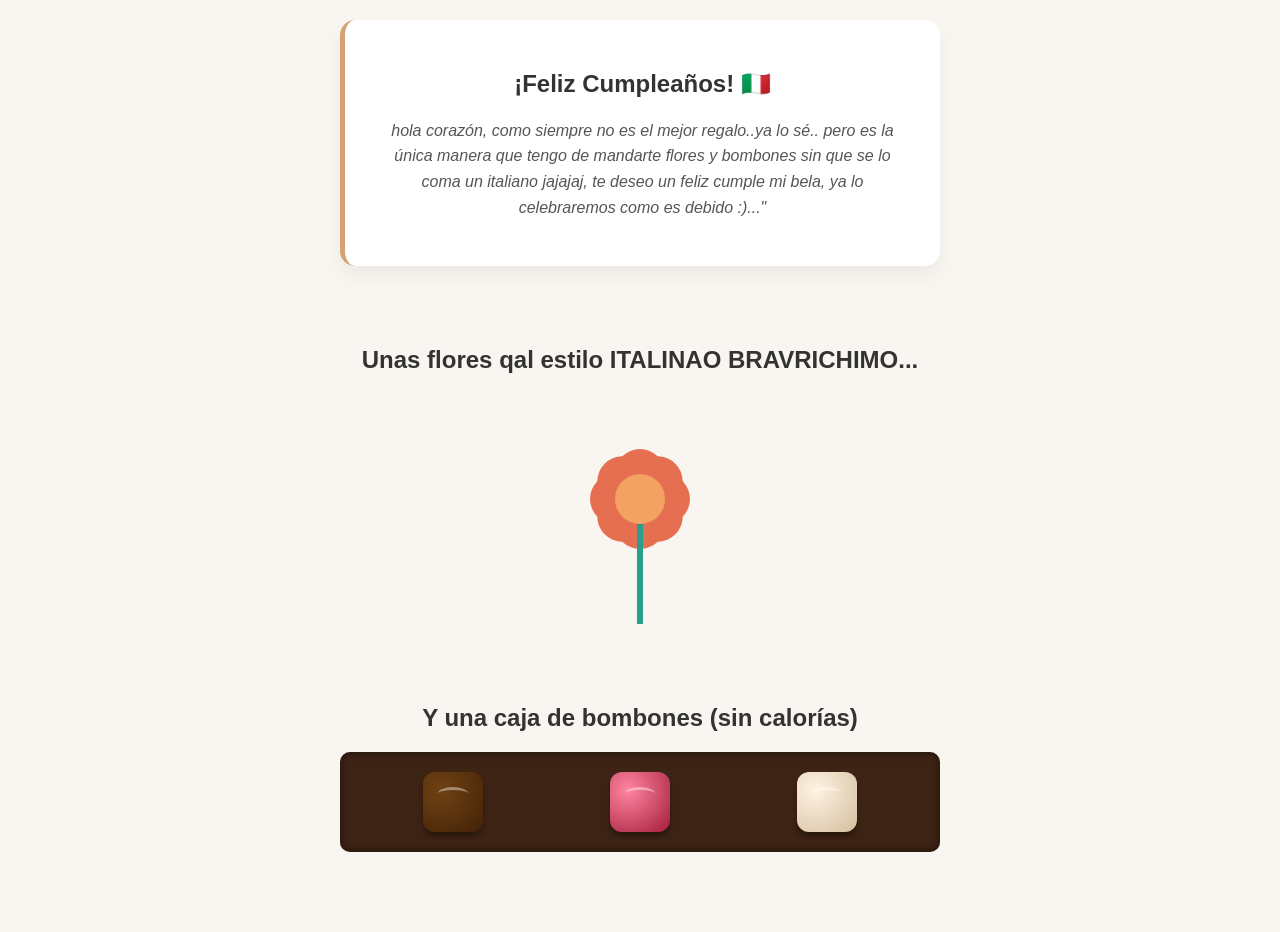
==== commit f02c3605: "Update index.html" ====
--- a/index.html
+++ b/index.html
@@ -18,7 +18,7 @@
     </section>
 
     <section class="seccion-flores">
-        <h2>Unas flores que no se marchitan...</h2>
+        <h2>Unas flores qal estilo ITALINAO BRAVRICHIMO...</h2>
         <div class="flor">
             <div class="petalo p1"></div>
             <div class="petalo p2"></div>
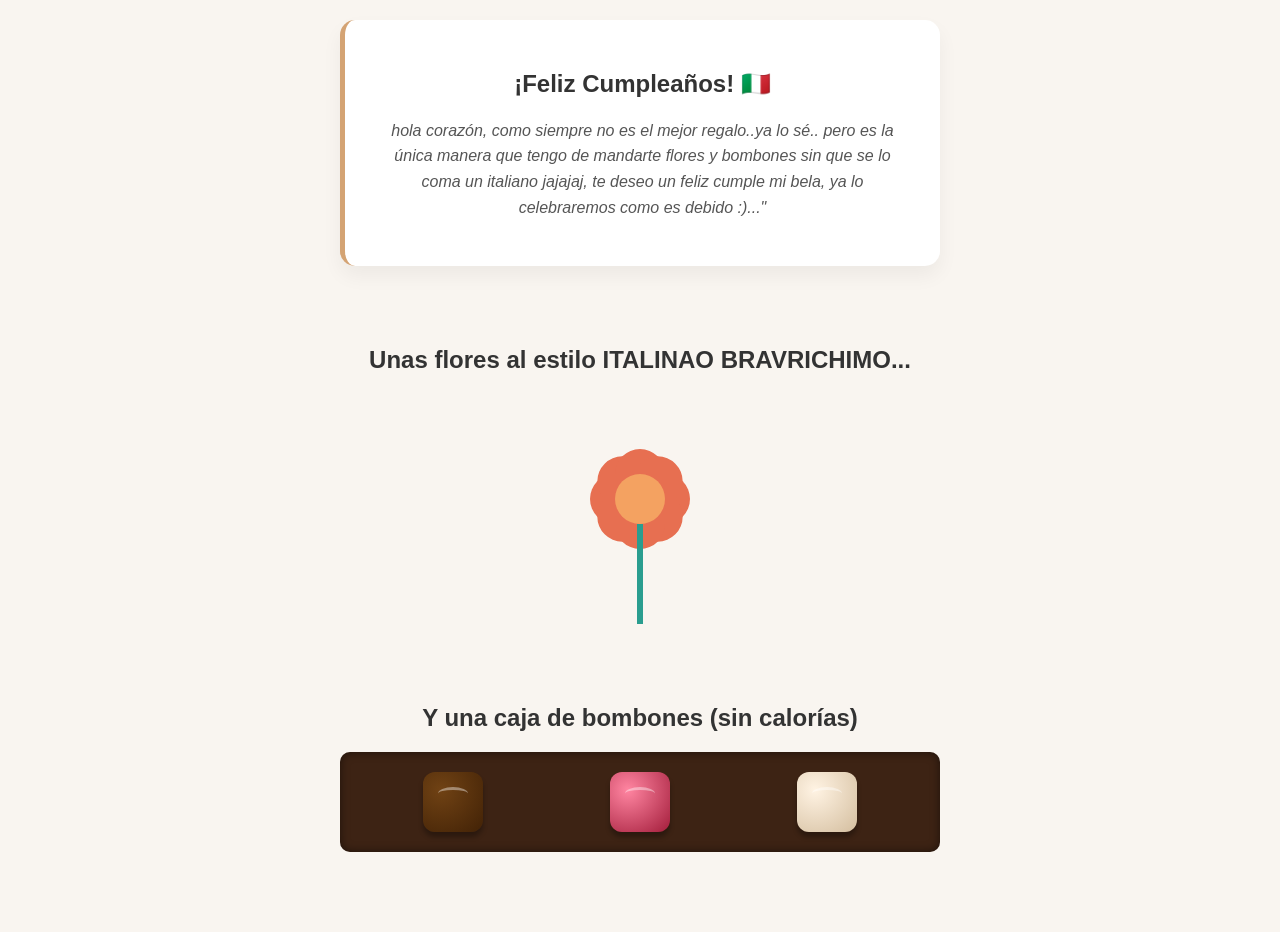
==== commit 70e1a7c6: "Update index.html" ====
--- a/index.html
+++ b/index.html
@@ -18,7 +18,7 @@
     </section>
 
     <section class="seccion-flores">
-        <h2>Unas flores qal estilo ITALINAO BRAVRICHIMO...</h2>
+        <h2>Unas flores al estilo ITALINAO BRAVRICHIMO...</h2>
         <div class="flor">
             <div class="petalo p1"></div>
             <div class="petalo p2"></div>
